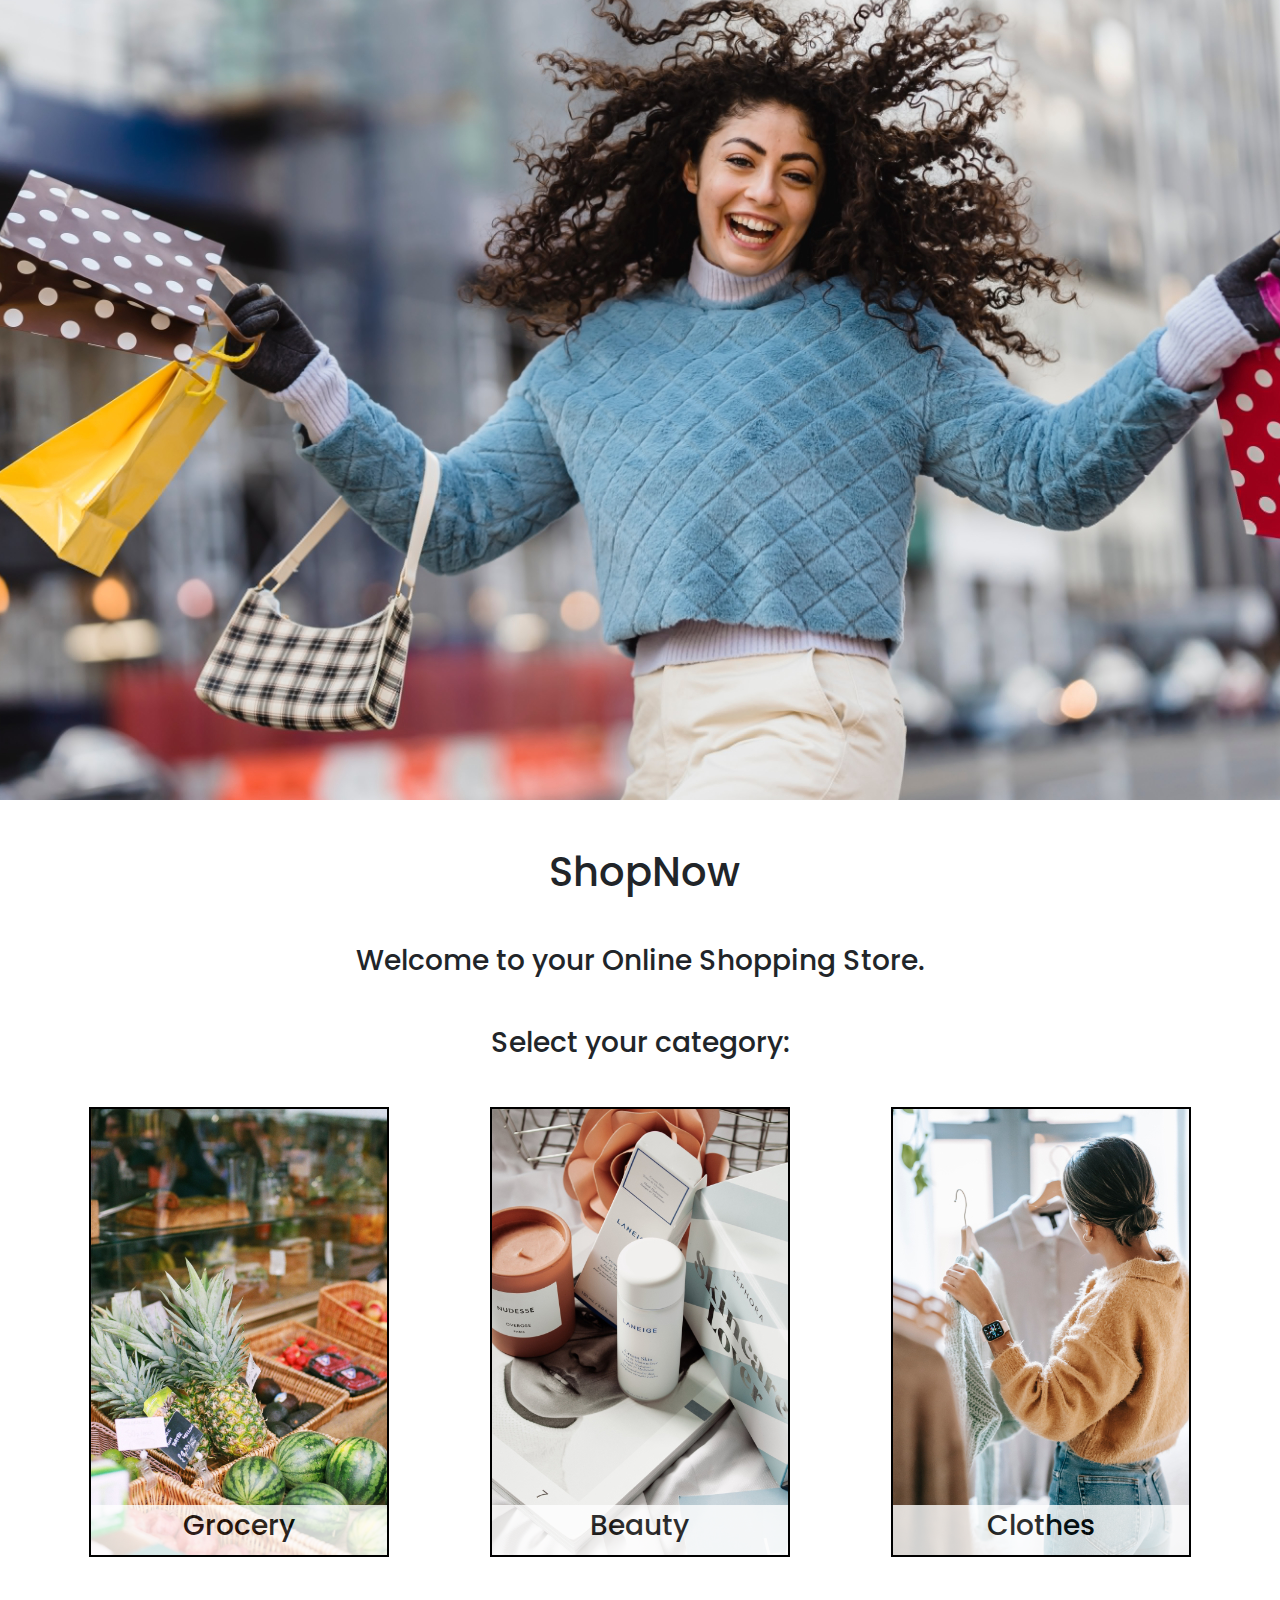
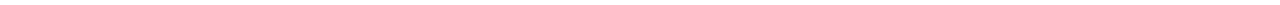
==== index.html @ 4eaa4405 "layout index" ====
<!DOCTYPE html>
<html lang="en">

<head>
    <meta charset="UTF-8">
    <meta http-equiv="X-UA-Compatible" content="ie=edge">
    <meta name="viewport" content="width=device-width, initial-scale=1.0">

    <!-- bootstrap -->
    <link rel="stylesheet" href="https://stackpath.bootstrapcdn.com/bootstrap/4.3.1/css/bootstrap.min.css"
        integrity="sha384-ggOyR0iXCbMQv3Xipma34MD+dH/1fQ784/j6cY/iJTQUOhcWr7x9JvoRxT2MZw1T" crossorigin="anonymous">
    <!-- font awesome -->
    <link rel="stylesheet" href="https://use.fontawesome.com/releases/v5.8.1/css/all.css"
        integrity="sha384-50oBUHEmvpQ+1lW4y57PTFmhCaXp0ML5d60M1M7uH2+nqUivzIebhndOJK28anvf" crossorigin="anonymous">
    <link rel="stylesheet" href="css/style.css">

    <title>ShopNow</title>
</head>

<body>
    <div class="container-fluid hero">

    </div>

    <!-- header -->
    <header class="m-5">
        <h1 class="text-center m-5"><i class="fas fa-shopping-cart mr-2"></i> ShopNow</h1>
        <h3 class="text-center m-3">Welcome to your Online Shopping Store.</h3>
    </header>

    <!-- Buttons -->
    <h3 class="text-center">Select your category:</h3>
    <!-- <div class="text-center">
        <button type="button" onclick="window.location.href = 'shop.html#grocery';" class="btn m-4 mt-5 btn btn-primary">Grocery</button>
        <button type="button" onclick="window.location.href = 'shop.html#beauty';" class="btn m-4 mt-5 btn btn-primary">Beauty</button>
        <button type="button" onclick="window.location.href = 'shop.html#clothes';" class="btn m-4 mt-5 btn btn-primary">Clothes</button>
    </div> -->
    <section>
        <div class="categories">
            <a href="shop.html#grocery">
                <div class="category" style="background-image: url('./images/grocery-category.jpg');">
                    <div class="foot-category">
                        <h3>Grocery</h3>
                    </div>
                </div>
            </a>
            <a href="shop.html#beauty">
                <div class="category" style="background-image: url('./images/beauty-category.jpg');">
                    <div class="foot-category">
                        <h3>Beauty</h3>
                    </div>
                </div>
            </a>
            <a href="shop.html#clothes">
                <div class="category" style="background-image: url('./images/clothes-category.jpg');">
                    <div class="foot-category">
                        <h3>Clothes</h3>
                    </div>
                </div>
            </a>
        </div>
    </section>

    <!-- script tags -->
    <script src="https://code.jquery.com/jquery-3.3.1.slim.min.js"
        integrity="sha384-q8i/X+965DzO0rT7abK41JStQIAqVgRVzpbzo5smXKp4YfRvH+8abtTE1Pi6jizo" crossorigin="anonymous">
        </script>
    <script src="https://cdnjs.cloudflare.com/ajax/libs/popper.js/1.14.7/umd/popper.min.js"
        integrity="sha384-UO2eT0CpHqdSJQ6hJty5KVphtPhzWj9WO1clHTMGa3JDZwrnQq4sF86dIHNDz0W1" crossorigin="anonymous">
        </script>
    <script src="https://stackpath.bootstrapcdn.com/bootstrap/4.3.1/js/bootstrap.min.js"
        integrity="sha384-JjSmVgyd0p3pXB1rRibZUAYoIIy6OrQ6VrjIEaFf/nJGzIxFDsf4x0xIM+B07jRM" crossorigin="anonymous">
        </script>
</body>

</html>
---- css/style.css ----
@import url("https://fonts.googleapis.com/css?family=Poppins");
body {
  font-family: Poppins;
}

.hero {
  height: 800px;
  background-image: url("../images/hero-500.jpg");
  background-position: center center;
  background-repeat: no-repeat;
}

.categories {
  margin: 3em;
  display: flex;
  flex-direction: row;
  justify-content: space-around;
  flex-wrap: wrap;
  gap: 20px;
}

.category {
  width: 300px;
  height: 450px;
  border: 2px solid black;
  display: flex;
  flex-direction: column;
  justify-content: end;
  align-items: center;
}

.category .foot-category {
  height: 50px;
  width: 100%;
  background-color: white;
  opacity: 80%;
  display: flex;
  justify-content: center;
  align-items: center;
}

a,
a:hover,
a:active,
a:visited {
  color: black;
  text-decoration: none;
}
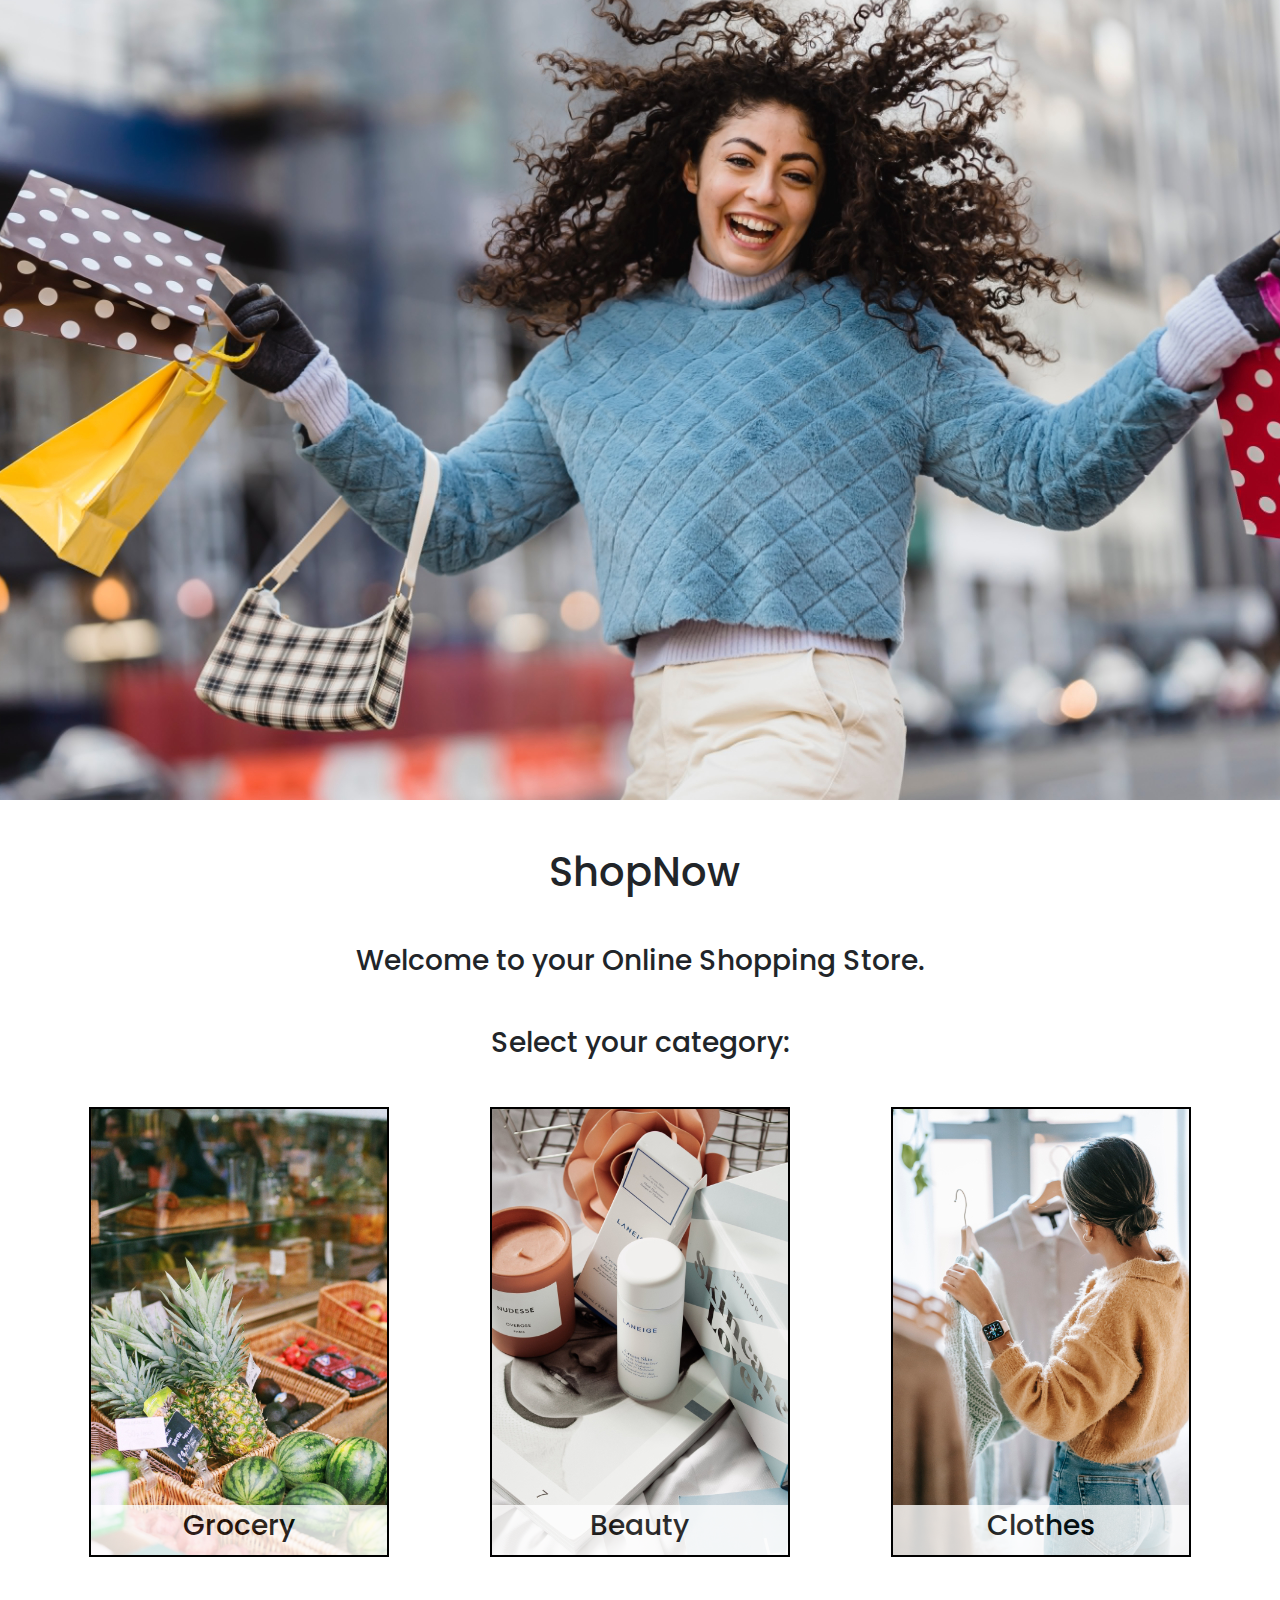
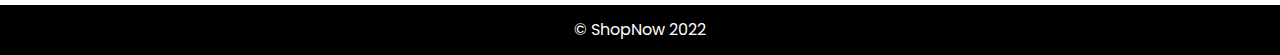
==== commit d07277d8: "finish level3" ====
--- a/index.html
+++ b/index.html
@@ -30,11 +30,6 @@
 
     <!-- Buttons -->
     <h3 class="text-center">Select your category:</h3>
-    <!-- <div class="text-center">
-        <button type="button" onclick="window.location.href = 'shop.html#grocery';" class="btn m-4 mt-5 btn btn-primary">Grocery</button>
-        <button type="button" onclick="window.location.href = 'shop.html#beauty';" class="btn m-4 mt-5 btn btn-primary">Beauty</button>
-        <button type="button" onclick="window.location.href = 'shop.html#clothes';" class="btn m-4 mt-5 btn btn-primary">Clothes</button>
-    </div> -->
     <section>
         <div class="categories">
             <a href="shop.html#grocery">
@@ -61,6 +56,9 @@
         </div>
     </section>
 
+    <footer>
+        <div id="footer" class="container-fluid">© ShopNow 2022</div>
+    </footer>
     <!-- script tags -->
     <script src="https://code.jquery.com/jquery-3.3.1.slim.min.js"
         integrity="sha384-q8i/X+965DzO0rT7abK41JStQIAqVgRVzpbzo5smXKp4YfRvH+8abtTE1Pi6jizo" crossorigin="anonymous">
--- a/css/style.css
+++ b/css/style.css
@@ -46,3 +46,14 @@
   color: black;
   text-decoration: none;
 }
+
+#footer {
+  height: 50px;
+  color: white;
+  background-color: black;
+  display: flex;
+  flex-direction: row;
+  justify-content: center;
+  align-items: center;
+  margin-top: 20px;
+}
